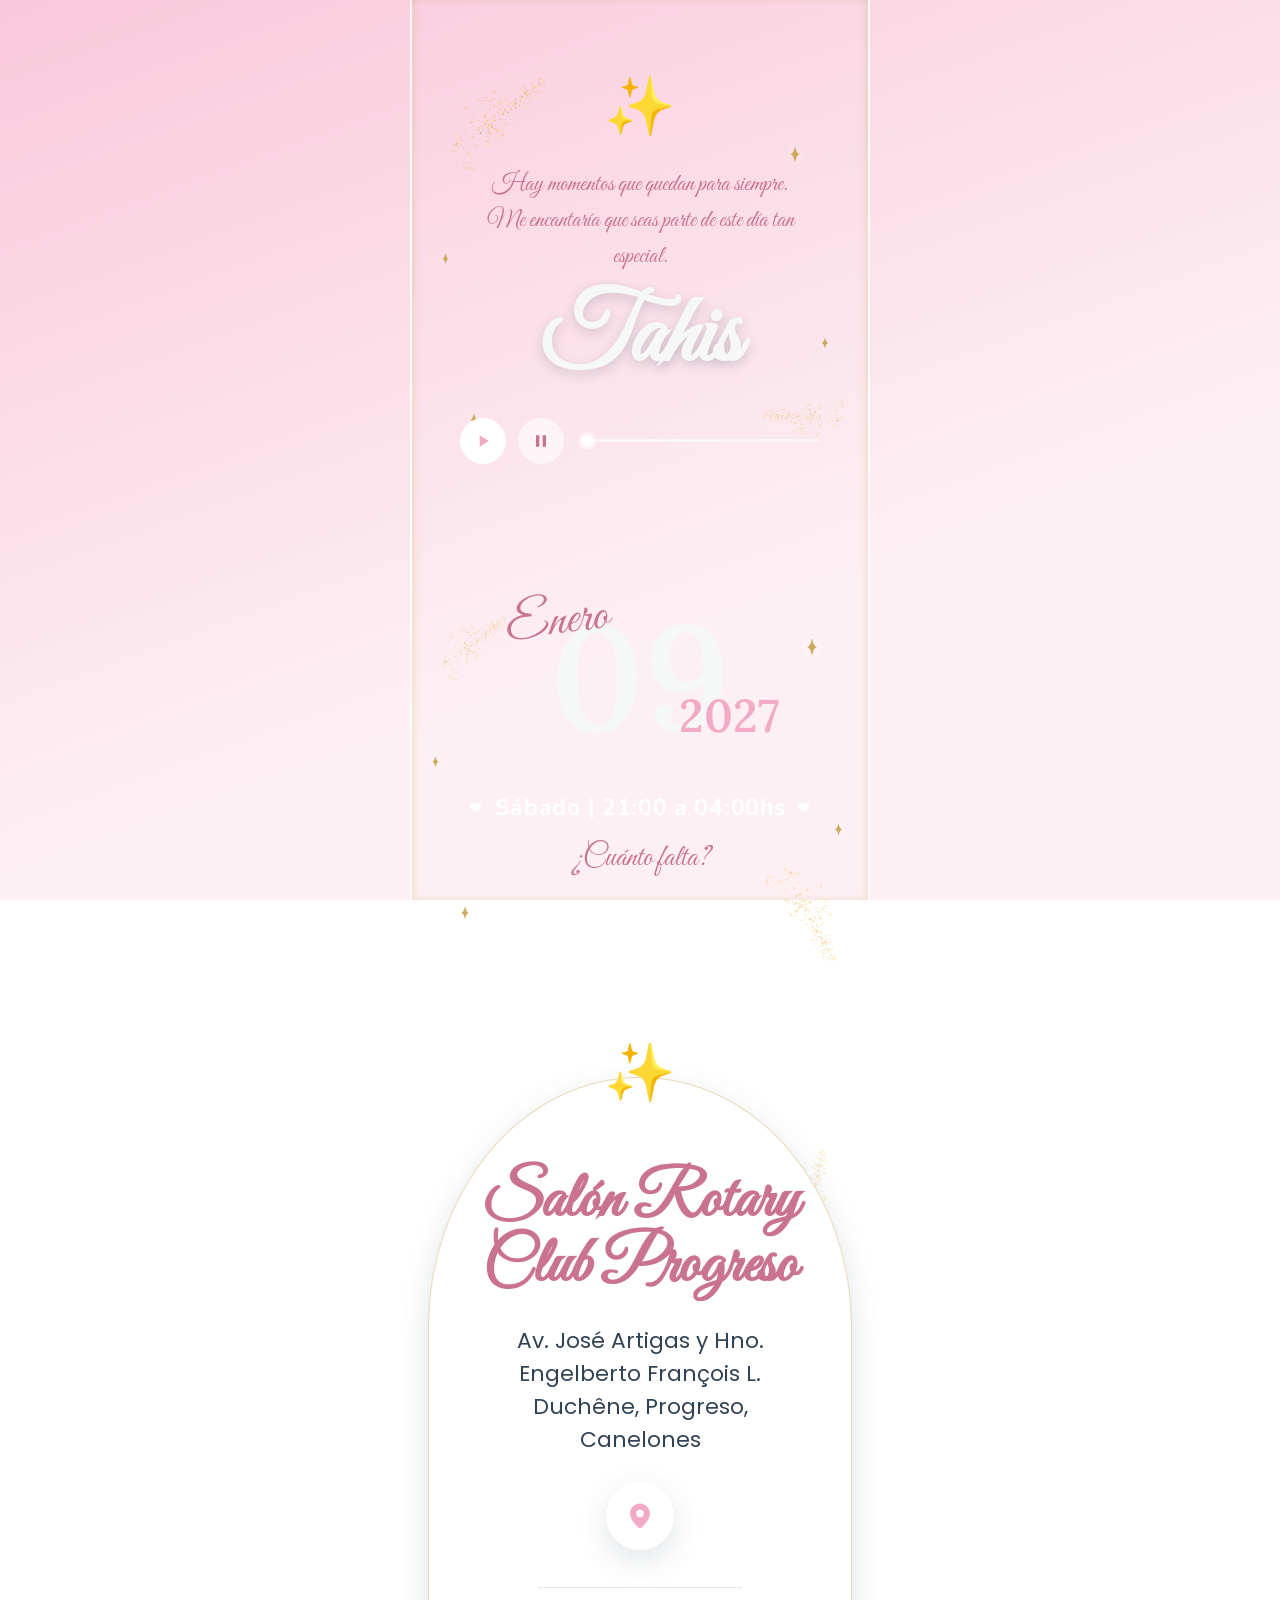
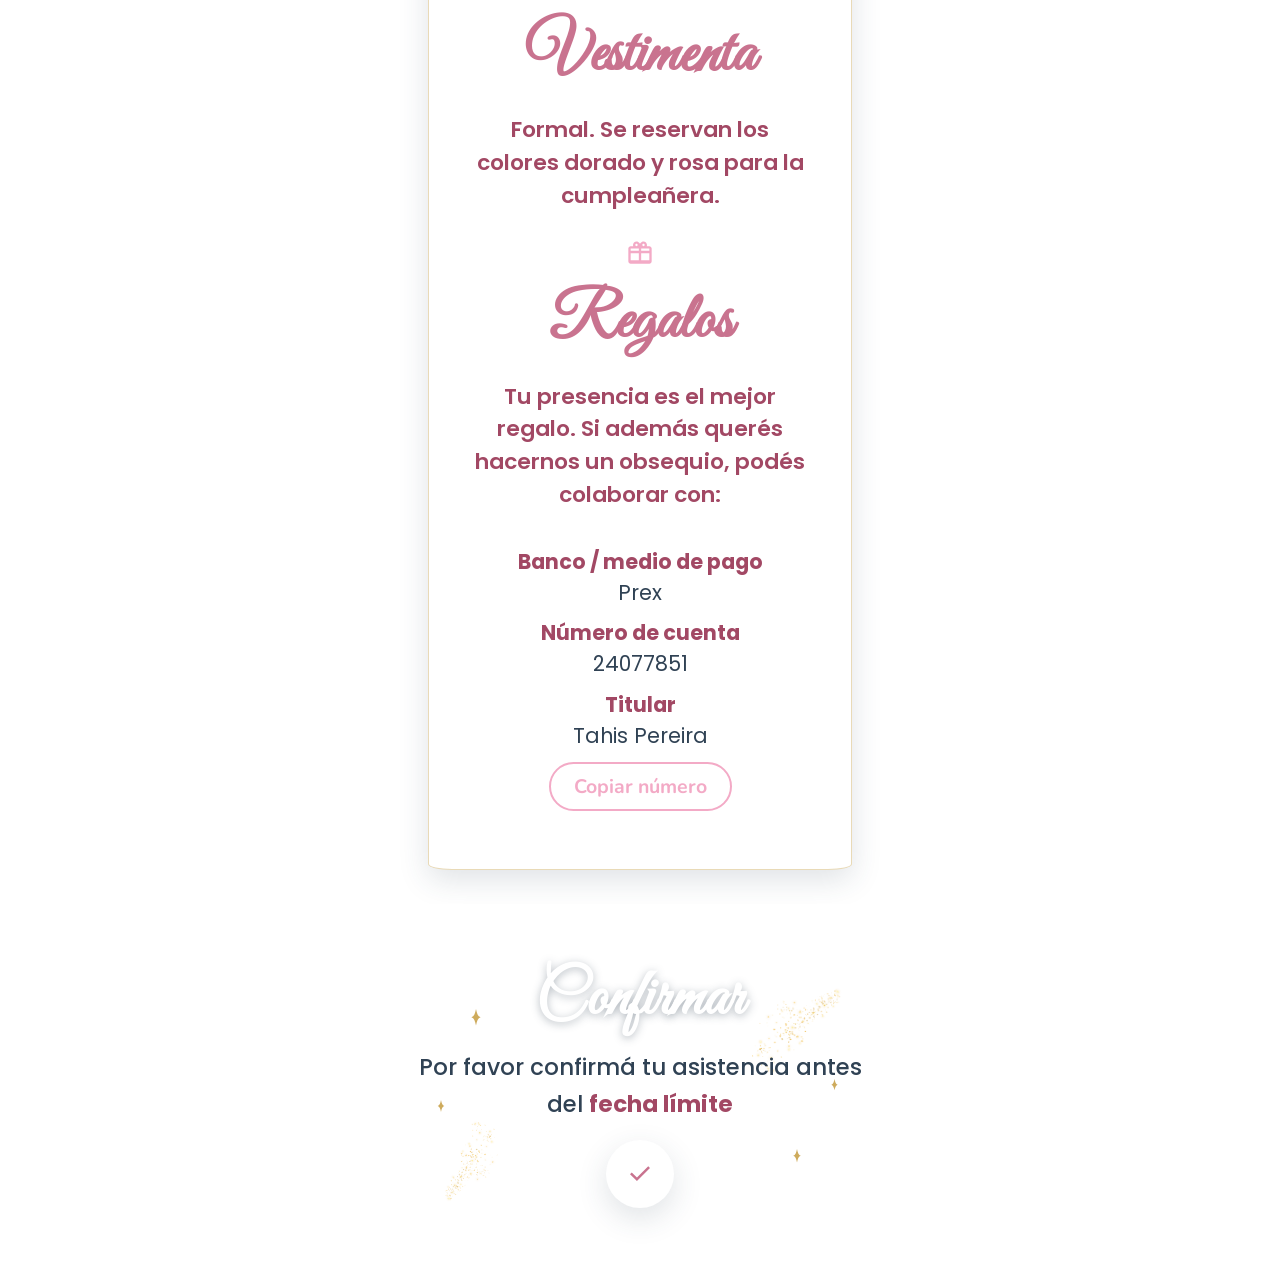
==== invitacion.html @ 06226b53 "Invitacion XV de Tahis" ====
<!DOCTYPE html>
<html lang="es">
<head>
  <meta charset="UTF-8" />
  <meta name="viewport" content="width=device-width, initial-scale=1.0" />
  <title>Invitación</title>

  <!-- Vista previa al compartir por WhatsApp/redes.
       IMPORTANTE: cuando subas la página, reemplazá "TU-DOMINIO" por la URL
       real (la imagen y el enlace deben ser URL absoluta para que WhatsApp
       los muestre). Ver el README. -->
  <meta name="description" content="Te esperamos el 09 de enero de 2027 en Progreso, Canelones. Confirmá tu asistencia y mirá todos los detalles. ✨" />
  <meta property="og:type" content="website" />
  <meta property="og:site_name" content="XV de Tahis" />
  <meta property="og:title" content="¡XV de Tahis! ✨" />
  <meta property="og:description" content="Te esperamos el 09 de enero de 2027 en Progreso, Canelones. Confirmá tu lugar." />
  <meta property="og:image" content="https://TU-DOMINIO/images/og-image.jpg" />
  <meta property="og:url" content="https://TU-DOMINIO/invitacion.html" />
  <meta name="twitter:card" content="summary_large_image" />
  <meta name="theme-color" content="#f9c9db" />

  <!-- Favicon -->
  <link rel="icon" type="image/png" href="images/favicon.png" />
  <link rel="apple-touch-icon" href="images/apple-touch-icon.png" />

  <link rel="preconnect" href="https://fonts.googleapis.com" />
  <link rel="preconnect" href="https://fonts.gstatic.com" crossorigin />
  <link
    href="https://fonts.googleapis.com/css2?family=Great+Vibes&family=Lora:wght@500;600&family=Nunito:wght@700;800&family=Poppins:wght@400;500;600;700&display=swap"
    rel="stylesheet"
  />

  <link rel="stylesheet" href="css/base.css" />
  <link rel="stylesheet" href="css/invitacion.css" />
</head>

<!-- data-page="invitacion" le indica a app.js qué lógica ejecutar -->
<body data-page="invitacion">
  <!-- Marca el borde de la tarjeta a lo largo de toda la página -->
  <div class="card-edge" aria-hidden="true"></div>

  <!-- ============== HERO: bienvenida + reproductor ============== -->
  <section class="section hero">
    <div class="section__frame">
      <img class="confetti confetti--1" src="images/decorativo/confetti-dorado.png" alt="" aria-hidden="true" />
      <img class="confetti confetti--chica confetti--2" src="images/decorativo/confetti-dorado.png" alt="" aria-hidden="true" />
      <span class="sparkle sparkle--1" aria-hidden="true"><svg viewBox="0 0 24 24"><path d="M12 0c1 5 2 8 5 9-3 1-4 4-5 9-1-5-2-8-5-9 3-1 4-4 5-9z" /></svg></span>
      <span class="sparkle sparkle--2" aria-hidden="true"><svg viewBox="0 0 24 24"><path d="M12 0c1 5 2 8 5 9-3 1-4 4-5 9-1-5-2-8-5-9 3-1 4-4 5-9z" /></svg></span>
      <span class="sparkle sparkle--3" aria-hidden="true"><svg viewBox="0 0 24 24"><path d="M12 0c1 5 2 8 5 9-3 1-4 4-5 9-1-5-2-8-5-9 3-1 4-4 5-9z" /></svg></span>
      <span class="sparkle sparkle--4" aria-hidden="true"><svg viewBox="0 0 24 24"><path d="M12 0c1 5 2 8 5 9-3 1-4 4-5 9-1-5-2-8-5-9 3-1 4-4 5-9z" /></svg></span>
      <div class="section__inner">
        <!-- Insignia decorativa arriba del todo (reemplaza a la corona original) -->
        <div class="reveal" id="insigniaHero" aria-hidden="true" style="font-size:2.5rem;">✨</div>

        <p class="hero__bienvenida reveal" id="mensajeBienvenida">
          Hay momentos que quedan para siempre. Me encantaría que seas parte de este día tan especial.
        </p>

        <h1 class="hero__nombre reveal" id="nombre">Nombre</h1>

        <!-- Reproductor de música de fondo (opcional). Si CONFIG.musica.src
             está vacío, render.js oculta todo este bloque. -->
        <div class="player reveal" id="reproductor" hidden>
          <audio id="audioElemento" loop></audio>
          <div class="player__botones">
            <button class="player__toggle" id="playerPlay" type="button" aria-label="Reproducir música">
              <svg viewBox="0 0 24 24"><path d="M8 5v14l11-7z" /></svg>
            </button>
            <button class="player__toggle" id="playerPause" type="button" aria-label="Pausar música">
              <svg viewBox="0 0 24 24"><path d="M6 5h4v14H6zM14 5h4v14h-4z" /></svg>
            </button>
          </div>
          <input class="player__bar" id="playerBar" type="range" min="0" max="100" value="0" />
        </div>
      </div>
    </div>
  </section>

  <!-- ============== CUÁNDO: fecha superpuesta + cuenta regresiva ============== -->
  <section class="section when">
    <div class="section__frame">
      <img class="confetti confetti--1" src="images/decorativo/confetti-dorado.png" alt="" aria-hidden="true" />
      <img class="confetti confetti--2" src="images/decorativo/confetti-dorado.png" alt="" aria-hidden="true" />
      <span class="sparkle sparkle--1" aria-hidden="true"><svg viewBox="0 0 24 24"><path d="M12 0c1 5 2 8 5 9-3 1-4 4-5 9-1-5-2-8-5-9 3-1 4-4 5-9z" /></svg></span>
      <span class="sparkle sparkle--2" aria-hidden="true"><svg viewBox="0 0 24 24"><path d="M12 0c1 5 2 8 5 9-3 1-4 4-5 9-1-5-2-8-5-9 3-1 4-4 5-9z" /></svg></span>
      <span class="sparkle sparkle--3" aria-hidden="true"><svg viewBox="0 0 24 24"><path d="M12 0c1 5 2 8 5 9-3 1-4 4-5 9-1-5-2-8-5-9 3-1 4-4 5-9z" /></svg></span>
      <span class="sparkle sparkle--4" aria-hidden="true"><svg viewBox="0 0 24 24"><path d="M12 0c1 5 2 8 5 9-3 1-4 4-5 9-1-5-2-8-5-9 3-1 4-4 5-9z" /></svg></span>
      <div class="section__inner">
      <div class="when__fecha reveal">
        <span class="when__mes" id="fechaMes">Mes</span>
        <span class="when__dia" id="fechaDia">00</span>
        <span class="when__anio" id="fechaAnio">0000</span>
      </div>

      <p class="when__horario reveal">
        <svg class="icon-inline" viewBox="0 0 24 24" aria-hidden="true">
          <path d="M12 21s-6.7-4.35-9.3-8.1C.8 10.1 1.4 6.7 4.2 5.2c2.1-1.1 4.4-.4 5.8 1.3.4.5.7 1 1 1.5.3-.5.6-1 1-1.5 1.4-1.7 3.7-2.4 5.8-1.3 2.8 1.5 3.4 4.9 1.5 7.7C18.7 16.65 12 21 12 21z" />
        </svg>
        <span id="diaYHorario">Día | Horario</span>
        <svg class="icon-inline" viewBox="0 0 24 24" aria-hidden="true">
          <path d="M12 21s-6.7-4.35-9.3-8.1C.8 10.1 1.4 6.7 4.2 5.2c2.1-1.1 4.4-.4 5.8 1.3.4.5.7 1 1 1.5.3-.5.6-1 1-1.5 1.4-1.7 3.7-2.4 5.8-1.3 2.8 1.5 3.4 4.9 1.5 7.7C18.7 16.65 12 21 12 21z" />
        </svg>
      </p>

      <p class="when__pregunta reveal">¿Cuánto falta?</p>

      <!-- Cuenta regresiva en vivo (ver js/countdown.js) -->
      <div class="countdown reveal" id="countdown">
        <div class="countdown__unit">
          <span class="countdown__value" id="cdDias">00</span>
          <span class="countdown__label">Días</span>
        </div>
        <span class="countdown__sep">:</span>
        <div class="countdown__unit">
          <span class="countdown__value" id="cdHoras">00</span>
          <span class="countdown__label">Horas</span>
        </div>
        <span class="countdown__sep">:</span>
        <div class="countdown__unit">
          <span class="countdown__value" id="cdMinutos">00</span>
          <span class="countdown__label">Min</span>
        </div>
        <span class="countdown__sep">:</span>
        <div class="countdown__unit">
          <span class="countdown__value" id="cdSegundos">00</span>
          <span class="countdown__label">Seg</span>
        </div>
      </div>
      </div>
    </div>
  </section>

  <!-- ============== TARJETA EN ARCO: Dónde + Vestimenta + Regalos ============== -->
  <section class="section info">
   <div class="section__frame">
    <img class="confetti confetti--1" src="images/decorativo/confetti-dorado.png" alt="" aria-hidden="true" />
    <img class="confetti confetti--chica confetti--2" src="images/decorativo/confetti-dorado.png" alt="" aria-hidden="true" />
    <span class="sparkle sparkle--1" aria-hidden="true"><svg viewBox="0 0 24 24"><path d="M12 0c1 5 2 8 5 9-3 1-4 4-5 9-1-5-2-8-5-9 3-1 4-4 5-9z" /></svg></span>
    <span class="sparkle sparkle--2" aria-hidden="true"><svg viewBox="0 0 24 24"><path d="M12 0c1 5 2 8 5 9-3 1-4 4-5 9-1-5-2-8-5-9 3-1 4-4 5-9z" /></svg></span>
      <span class="sparkle sparkle--3" aria-hidden="true"><svg viewBox="0 0 24 24"><path d="M12 0c1 5 2 8 5 9-3 1-4 4-5 9-1-5-2-8-5-9 3-1 4-4 5-9z" /></svg></span>
      <span class="sparkle sparkle--4" aria-hidden="true"><svg viewBox="0 0 24 24"><path d="M12 0c1 5 2 8 5 9-3 1-4 4-5 9-1-5-2-8-5-9 3-1 4-4 5-9z" /></svg></span>

    <div class="arch-card reveal">
      <span class="arch-card__insignia" id="insigniaArco" aria-hidden="true">✨</span>

      <!-- Dónde -->
      <h2 class="title-script" id="nombreLugar">Nombre del salón</h2>
      <p class="arch-card__direccion" id="direccion">Dirección</p>
      <a class="icon-circle" id="mapsLink" href="https://maps.google.com/" target="_blank" rel="noopener noreferrer" aria-label="Ver ubicación en el mapa">
        <svg viewBox="0 0 24 24" aria-hidden="true">
          <path d="M12 2C7.6 2 4 5.6 4 10c0 5.4 6.8 11.2 7.1 11.4.5.4 1.2.4 1.8 0C13.2 21.2 20 15.4 20 10c0-4.4-3.6-8-8-8zm0 11a3 3 0 1 1 0-6 3 3 0 0 1 0 6z" />
        </svg>
      </a>

      <div class="arch-card__divider"></div>

      <!-- Vestimenta -->
      <h2 class="title-script" id="vestimentaTitulo">Vestimenta</h2>
      <p class="arch-card__texto" id="vestimentaTexto">
        Formal. Se reservan los colores dorado y rosa para la cumpleañera.
      </p>

      <div class="arch-card__icono-divisor" aria-hidden="true">
        <svg viewBox="0 0 24 24">
          <path d="M20 7h-2.2c.13-.32.2-.65.2-1 0-1.66-1.34-3-3-3-1.05 0-1.96.54-2.5 1.35L12 4.9l-.5-.55C10.96 3.54 10.05 3 9 3 7.34 3 6 4.34 6 6c0 .35.07.68.2 1H4c-1.1 0-2 .9-2 2v11c0 1.1.9 2 2 2h16c1.1 0 2-.9 2-2V9c0-1.1-.9-2-2-2zM9 5c.55 0 1 .45 1 1s-.45 1-1 1-1-.45-1-1 .45-1 1-1zm6 2c-.55 0-1-.45-1-1s.45-1 1-1 1 .45 1 1-.45 1-1 1zM4 9h7v2H4V9zm0 4h7v6H4v-6zm16 6h-7v-6h7v6zm0-8h-7V9h7v2z" />
        </svg>
      </div>

      <!-- Regalos -->
      <h2 class="title-script" id="regalosTitulo">Regalos</h2>
      <p class="arch-card__texto" id="regalosTexto">
        Tu presencia es el mejor regalo. Si además querés hacernos un obsequio, podés colaborar con:
      </p>

      <!-- Este bloque se oculta automáticamente si no se cargan datos en config.js -->
      <dl class="arch-card__regalo" id="datosRegaloBloque">
        <dt>Banco / medio de pago</dt>
        <dd id="regaloBanco">-</dd>
        <dt>Número de cuenta</dt>
        <dd id="regaloNumero">-</dd>
        <dt>Titular</dt>
        <dd id="regaloTitular">-</dd>
        <button class="arch-card__copiar" id="copiarDatosRegalo" type="button">Copiar número</button>
      </dl>
    </div>
   </div>
  </section>

  <!-- ============== CONFIRMAR ASISTENCIA ============== -->
  <section class="section rsvp" id="rsvp">
   <div class="section__frame">
    <img class="confetti confetti--1" src="images/decorativo/confetti-dorado.png" alt="" aria-hidden="true" />
    <img class="confetti confetti--chica confetti--2" src="images/decorativo/confetti-dorado.png" alt="" aria-hidden="true" />
    <span class="sparkle sparkle--1" aria-hidden="true"><svg viewBox="0 0 24 24"><path d="M12 0c1 5 2 8 5 9-3 1-4 4-5 9-1-5-2-8-5-9 3-1 4-4 5-9z" /></svg></span>
    <span class="sparkle sparkle--2" aria-hidden="true"><svg viewBox="0 0 24 24"><path d="M12 0c1 5 2 8 5 9-3 1-4 4-5 9-1-5-2-8-5-9 3-1 4-4 5-9z" /></svg></span>
      <span class="sparkle sparkle--3" aria-hidden="true"><svg viewBox="0 0 24 24"><path d="M12 0c1 5 2 8 5 9-3 1-4 4-5 9-1-5-2-8-5-9 3-1 4-4 5-9z" /></svg></span>
      <span class="sparkle sparkle--4" aria-hidden="true"><svg viewBox="0 0 24 24"><path d="M12 0c1 5 2 8 5 9-3 1-4 4-5 9-1-5-2-8-5-9 3-1 4-4 5-9z" /></svg></span>
    <div class="section__inner">
      <h2 class="title-script rsvp__titulo" id="confirmacionTitulo">Confirmar</h2>
      <p class="rsvp__texto">
        <span id="confirmacionTexto">Por favor confirmá tu asistencia antes del</span>
        <span class="rsvp__fecha-limite" id="fechaLimite">fecha límite</span>
      </p>
      <a class="icon-circle rsvp__boton reveal" id="rsvpBoton" href="https://forms.gle/" target="_blank" rel="noopener noreferrer" aria-label="Confirmar asistencia">
        <svg viewBox="0 0 24 24" aria-hidden="true">
          <path d="M9.55 17.65 4 12.1l1.4-1.4 4.15 4.15L18.6 5.8 20 7.2z" />
        </svg>
      </a>
    </div>
   </div>
  </section>

  <!-- ============== FOOTER / CRÉDITO (opcional) ============== -->
  <footer class="site-footer" id="siteFooter" hidden>
    <p>
      <a id="creditoLink" href="#" target="_blank" rel="noopener noreferrer"><span id="creditoTexto"></span></a>
    </p>
  </footer>

  <script src="js/config.js"></script>
  <script src="js/render.js"></script>
  <script src="js/countdown.js"></script>
  <script src="js/reveal.js"></script>
  <script src="js/player.js"></script>
  <script src="js/app.js"></script>
</body>
</html>
---- css/base.css ----
/* ============================================================
   BASE.CSS
   Variables globales, reset y componentes compartidos por
   index.html (el "pase") e invitacion.html (la invitación completa).

   La paleta y los componentes de este archivo están calcados de la
   página de referencia (fondo rosa con degradé, títulos en cursiva
   color mauve, tarjeta blanca en forma de arco, insignias circulares
   con íconos, confeti dorado).
   ============================================================ */

:root {
  --color-bg-top: #f9c9db;     /* Rosa clarito: esquina superior del degradé */
  --color-bg-bottom: #fdf0f4;  /* Rosa casi blanco: resto del degradé de fondo */
  --color-accent: #f3aac6;     /* Rosa acento (botones, círculos) */
  --color-title: #c9738f;      /* Mauve de los títulos en cursiva */
  --color-text-rose: #a24864;  /* Texto rosado oscuro (vestimenta, regalos) */
  --color-gold: #c9a24b;       /* Dorado, detalle del tema XV */
  --color-light: #f6f7f7;      /* Casi blanco, texto sobre fondo rosado */
  --color-dark: #304254;       /* Azul oscuro, texto general sobre blanco */
  --color-white: #ffffff;

  /* --- Tipografías (equivalentes libres a las del diseño original) --- */
  --font-script: 'Great Vibes', cursive;   /* Nombre de la festejada, títulos */
  --font-serif: 'Lora', serif;             /* Números de fecha grandes */
  --font-sans: 'Poppins', sans-serif;      /* Textos generales */
  --font-accent: 'Nunito', sans-serif;     /* Pequeños textos destacados */

  --shadow-soft: 0 10px 30px rgba(48, 66, 84, 0.15);
  --transition-base: 0.4s ease;
}

/* --- Reset básico --- */
*,
*::before,
*::after {
  box-sizing: border-box;
  margin: 0;
  padding: 0;
}

html {
  scroll-behavior: smooth;
  /* Tamaño base del texto: en pantallas grandes lo agrandamos un poco
     para que la tarjeta (que se mantiene angosta, como en el celular)
     no se vea chica y perdida en medio de la pantalla. Como casi todo
     el sitio está en rem, esto agranda todo proporcionalmente. */
  font-size: 18px;
}

@media (min-width: 640px) {
  html {
    font-size: 20px;
  }
}

@media (min-width: 1024px) {
  html {
    font-size: 23px;
  }
}

body {
  font-family: var(--font-sans);
  color: var(--color-dark);
  /* Un único degradé para TODA la página, fijo a la pantalla
     ("background-attachment: fixed"). Al estar fijo, no importa
     cuánto mida la página ni cuántas secciones tenga: se ve siempre
     parejo, sin ningún corte/línea entre una sección y la siguiente. */
  background-image: linear-gradient(160deg, var(--color-bg-top), var(--color-bg-bottom) 65%);
  background-attachment: fixed;
  background-size: 100% 100vh;
  background-repeat: no-repeat;
  overflow-x: hidden;
  -webkit-font-smoothing: antialiased;
}

img {
  display: block;
  max-width: 100%;
}

a {
  text-decoration: none;
  color: inherit;
}

button {
  font-family: inherit;
  cursor: pointer;
  border: none;
  background: none;
}

/* --- Utilidad: animación de aparición al hacer scroll (ver reveal.js) --- */
.reveal {
  opacity: 0;
  transform: translateY(24px);
  transition: opacity 0.8s ease, transform 0.8s ease;
}

.reveal.is-visible {
  opacity: 1;
  transform: translateY(0);
}

/* --- Título en tipografía script/cursiva, usado en cada sub-sección --- */
.title-script {
  font-family: var(--font-script);
  font-size: 2.8rem;
  color: var(--color-title);
  line-height: 1;
}

/* --- Borde vertical fijo: marca los bordes de la "tarjeta" angosta
   (izquierda y derecha) a lo largo de TODA la página, para que se vea
   claramente dónde termina la tarjeta y empieza el fondo, incluso al
   hacer scroll. Es "fixed" así se mantiene de arriba a abajo de la
   pantalla sin importar cuánto mida la página. --- */
/* Solo se muestra a partir de tablet/pc (ver media query más abajo):
   en celular la tarjeta ya ocupa casi todo el ancho de la pantalla,
   así que estas líneas quedarían pegadas al borde y no se ven bien. */
.card-edge {
  display: none;
  position: fixed;
  top: 0;
  bottom: 0;
  left: 50%;
  transform: translateX(-50%);
  width: min(92%, 460px);
  border-left: 2px solid rgba(255, 255, 255, 0.85);
  border-right: 2px solid rgba(255, 255, 255, 0.85);
  box-shadow: inset 4px 0 10px -4px rgba(201, 162, 75, 0.35),
    inset -4px 0 10px -4px rgba(201, 162, 75, 0.35);
  pointer-events: none;
  z-index: 5;
}

@media (min-width: 640px) {
  .card-edge {
    display: block;
  }
}

/* --- Confeti dorado decorativo (imagen real recortada del diseño) ---
   Se usa como acento suelto en varias esquinas, con un ligero
   parpadeo/flote para que se sienta "vivo" en vez de una imagen fija. */
.confetti {
  position: absolute;
  width: 140px;
  pointer-events: none;
  user-select: none;
  z-index: 0;
  animation: brillar 4s ease-in-out infinite;
}

.confetti--chica {
  width: 80px;
}

@keyframes brillar {
  0%, 100% { opacity: 0.55; transform: scale(0.94) rotate(var(--rot, 0deg)); }
  50% { opacity: 1; transform: scale(1.06) rotate(var(--rot, 0deg)); }
}

/* --- Chispitas sueltas (estrellitas doradas animadas), para sumar
   más brillantina además del confeti real --- */
.sparkle {
  position: absolute;
  z-index: 0;
  pointer-events: none;
  color: var(--color-gold);
  opacity: 0.9;
  filter: drop-shadow(0 0 4px rgba(255, 255, 255, 0.9));
  animation: titilar 2.4s ease-in-out infinite;
}

.sparkle svg {
  width: 100%;
  height: 100%;
  fill: currentColor;
}

@keyframes titilar {
  0%, 100% { opacity: 0.45; transform: scale(0.75) rotate(0deg); }
  50% { opacity: 1; transform: scale(1.25) rotate(15deg); }
}

/* --- Insignia circular con ícono (usada en "Dónde" y "Confirmar") --- */
.icon-circle {
  display: inline-grid;
  place-items: center;
  width: 68px;
  height: 68px;
  border-radius: 50%;
  background: var(--color-white);
  box-shadow: var(--shadow-soft);
  color: var(--color-accent);
  transition: transform var(--transition-base), box-shadow var(--transition-base);
}

.icon-circle svg {
  width: 30px;
  height: 30px;
  fill: currentColor;
}

.icon-circle:hover {
  transform: translateY(-3px) scale(1.05);
  box-shadow: 0 14px 30px rgba(48, 66, 84, 0.22);
}

/* --- Ícono pequeño en línea (corazones junto al día/horario) --- */
.icon-inline {
  width: 20px;
  height: 20px;
  fill: currentColor;
  vertical-align: -3px;
}

/* --- Tarjeta blanca en forma de arco: agrupa Dónde + Vestimenta + Regalos,
   igual que en la página de referencia --- */
.arch-card {
  position: relative;
  z-index: 1;
  width: min(92%, 460px);
  margin: 0 auto;
  background: var(--color-white);
  border-radius: 50% 50% 24px 24px / 18% 18% 6px 6px;
  padding: 4rem 1.75rem 2.5rem;
  /* Filete dorado bien fino que marca el borde de la tarjeta, además
     de la sombra: así se nota la separación entre la tarjeta blanca
     (delgada) y el fondo rosa, como en la referencia. */
  border: 1px solid rgba(201, 162, 75, 0.4);
  box-shadow: var(--shadow-soft);
  display: flex;
  flex-direction: column;
  align-items: center;
  gap: 1.1rem;
  text-align: center;
}

.arch-card__divider {
  width: 60%;
  height: 1px;
  background: rgba(48, 66, 84, 0.12);
  margin: 0.5rem 0;
}
---- css/invitacion.css ----
/* ============================================================
   INVITACION.CSS
   Estilos de invitacion.html. Replica el diseño real de referencia:
   Hero (bienvenida + reproductor) -> Cuándo (fecha superpuesta +
   cuenta regresiva) -> tarjeta blanca en arco con Dónde/Vestimenta/
   Regalos -> Confirmar -> pie de página.
   ============================================================ */

.section {
  position: relative;
  width: 100%;
  display: flex;
  flex-direction: column;
  align-items: center;
  justify-content: center;
  /* Antes cada sección forzaba 100vh: en pantallas grandes eso dejaba
     muchísimo espacio vacío arriba/abajo de textos cortos. Ahora cada
     sección mide solo lo que necesita su contenido + este padding. */
  padding: 2.75rem 1.5rem;
  overflow: hidden;
  text-align: center;
}

/* Marco angosto tipo "tarjeta de celular", incluso en pantallas grandes:
   agrupa el contenido de la sección Y su confeti decorativo, para que
   el confeti quede pegado a la tarjeta en vez de la esquina de toda
   la pantalla. En pc no se estira: el texto se agranda en su lugar
   (ver el font-size de html en base.css). */
.section__frame {
  position: relative;
  width: 100%;
  max-width: 460px;
  margin: 0 auto;
  display: flex;
  flex-direction: column;
  align-items: center;
}

.section__inner {
  position: relative;
  z-index: 1;
  width: 100%;
  display: flex;
  flex-direction: column;
  align-items: center;
  gap: 0.75rem;
}

/* ---------- HERO ---------- */
.hero .confetti--1 {
  top: 3%;
  left: 8%;
  width: 100px;
}

.hero .confetti--2 {
  bottom: 4%;
  right: 6%;
  width: 70px;
  transform: rotate(-140deg);
  animation-delay: -1.5s;
}

.hero .sparkle--1 { top: 20%; right: 14%; width: 22px; height: 22px; animation-delay: -0.3s; }
.hero .sparkle--2 { bottom: 10%; left: 12%; width: 18px; height: 18px; animation-delay: -1.4s; }
.hero .sparkle--3 { top: 45%; left: 6%; width: 15px; height: 15px; animation-delay: -2.1s; }
.hero .sparkle--4 { bottom: 30%; right: 8%; width: 16px; height: 16px; animation-delay: -0.9s; }

.hero__bienvenida {
  font-family: var(--font-script);
  font-size: 1.05rem;
  color: var(--color-title);
  max-width: 30ch;
  line-height: 1.5;
}

.hero__nombre {
  font-family: var(--font-script);
  font-size: 4.2rem;
  color: var(--color-light);
  line-height: 1;
  text-shadow: 0 4px 12px rgba(48, 66, 84, 0.2);
}

/* Reproductor de música de fondo (opcional). Se oculta por completo
   si CONFIG.musica.src está vacío: ver render.js */
.player {
  width: min(100%, 360px);
  display: flex;
  align-items: center;
  gap: 0.75rem;
  margin-top: 0.5rem;
}

/* Los dos botones (play y pausa) van siempre uno al lado del otro,
   en vez de que uno reemplace al otro */
.player__botones {
  flex-shrink: 0;
  display: flex;
  gap: 0.5rem;
}

.player__toggle {
  width: 46px;
  height: 46px;
  display: grid;
  place-items: center;
  border-radius: 50%;
  background: rgba(255, 255, 255, 0.6);
  color: var(--color-title);
  transition: background var(--transition-base), color var(--transition-base);
}

.player__toggle svg {
  width: 20px;
  height: 20px;
  fill: currentColor;
}

/* El botón de la acción activa (sonando o pausado) se resalta */
.player__toggle.is-active {
  background: var(--color-white);
  color: var(--color-accent);
}

.player__bar {
  flex: 1;
  -webkit-appearance: none;
  appearance: none;
  height: 3px;
  border-radius: 2px;
  background: rgba(255, 255, 255, 0.6);
}

.player__bar::-webkit-slider-thumb {
  -webkit-appearance: none;
  width: 12px;
  height: 12px;
  border-radius: 50%;
  background: var(--color-white);
  box-shadow: 0 0 0 3px rgba(255, 255, 255, 0.4);
}

/* ---------- CUÁNDO ---------- */
.when .confetti--1 {
  top: 6%;
  left: 6%;
  width: 70px;
}

.when .confetti--2 {
  bottom: 6%;
  right: 5%;
  width: 90px;
  transform: rotate(100deg);
  animation-delay: -2.4s;
}

.when .sparkle--1 { top: 12%; right: 10%; width: 24px; height: 24px; animation-delay: -0.8s; }
.when .sparkle--2 { bottom: 16%; left: 10%; width: 18px; height: 18px; animation-delay: -1.9s; }
.when .sparkle--3 { top: 40%; left: 4%; width: 15px; height: 15px; animation-delay: -1.1s; }
.when .sparkle--4 { bottom: 38%; right: 5%; width: 17px; height: 17px; animation-delay: -0.2s; }

.when__pregunta {
  font-family: var(--font-script);
  color: var(--color-title);
  font-size: 1.3rem;
}

/* Bloque de fecha grande con mes y año superpuestos al número del día,
   igual que en la referencia */
.when__fecha {
  position: relative;
  display: inline-block;
  margin: 0.5rem auto 1rem;
  padding: 0 1.5rem;
}

.when__dia {
  font-family: var(--font-serif);
  font-weight: 600;
  font-size: 6.5rem;
  color: var(--color-light);
  line-height: 1;
}

.when__mes {
  position: absolute;
  top: -8%;
  left: -4%;
  font-family: var(--font-script);
  font-size: 2.2rem;
  color: var(--color-title);
  transform: rotate(-6deg);
}

.when__anio {
  position: absolute;
  bottom: 4%;
  right: -6%;
  font-family: var(--font-serif);
  font-weight: 600;
  font-size: 2rem;
  color: var(--color-accent);
}

.when__horario {
  display: flex;
  align-items: center;
  gap: 0.5rem;
  font-family: var(--font-accent);
  font-weight: 700;
  letter-spacing: 0.03em;
  color: var(--color-white);
}

.when__horario svg {
  width: 14px;
  height: 14px;
  fill: var(--color-white);
}

/* Cuenta regresiva: dígitos simples separados por ":", sin tarjetas */
.countdown {
  display: flex;
  align-items: flex-start;
  gap: 0.4rem;
  margin-top: 0.75rem;
  font-family: var(--font-serif);
  color: var(--color-white);
}

.countdown__unit {
  display: flex;
  flex-direction: column;
  align-items: center;
}

.countdown__value {
  font-size: 1.8rem;
  line-height: 1;
}

.countdown__label {
  margin-top: 0.3rem;
  font-family: var(--font-accent);
  font-size: 0.65rem;
  text-transform: uppercase;
  letter-spacing: 0.08em;
  color: var(--color-white);
  opacity: 0.85;
}

.countdown__sep {
  font-size: 1.8rem;
  line-height: 1;
  opacity: 0.7;
}

/* ---------- TARJETA EN ARCO: Dónde + Vestimenta + Regalos ---------- */
.info {
  padding-top: 1.5rem;
  padding-bottom: 1.5rem;
}

.info .confetti--1 {
  bottom: 8%;
  left: 4%;
  width: 90px;
}

.info .confetti--2 {
  top: 6%;
  right: 4%;
  width: 70px;
  transform: rotate(-40deg);
  animation-delay: -1.1s;
}

.info .sparkle--1 { top: 22%; left: 8%; width: 20px; height: 20px; animation-delay: -0.6s; }
.info .sparkle--2 { bottom: 18%; right: 10%; width: 21px; height: 21px; animation-delay: -2.1s; }
.info .sparkle--3 { top: 4%; right: 20%; width: 14px; height: 14px; animation-delay: -1.3s; }
.info .sparkle--4 { bottom: 4%; left: 22%; width: 16px; height: 16px; animation-delay: -0.7s; }

/* Insignia sobre el borde superior del arco (reemplaza a la corona
   original; ver CONFIG.insignia en config.js) */
.arch-card__insignia {
  position: absolute;
  top: 0;
  left: 50%;
  transform: translate(-50%, -60%);
  font-size: 2.5rem;
  line-height: 1;
}

.arch-card__direccion {
  font-size: 0.95rem;
  color: var(--color-dark);
}

.arch-card__texto {
  font-size: 0.95rem;
  color: var(--color-text-rose);
  font-weight: 600;
  line-height: 1.5;
}

.arch-card__icono-divisor {
  width: 28px;
  height: 28px;
  color: var(--color-accent);
}

.arch-card__icono-divisor svg {
  width: 100%;
  height: 100%;
  fill: currentColor;
}

/* Datos para regalos: se ocultan filas vacías desde render.js */
.arch-card__regalo {
  font-size: 0.9rem;
  color: var(--color-dark);
}

.arch-card__regalo dt {
  font-weight: 700;
  color: var(--color-text-rose);
  margin-top: 0.4rem;
}

.arch-card__copiar {
  margin-top: 0.5rem;
  padding: 0.4rem 1rem;
  border: 2px solid var(--color-accent);
  color: var(--color-accent);
  border-radius: 999px;
  font-family: var(--font-accent);
  font-weight: 700;
  font-size: 0.85rem;
  transition: background var(--transition-base), color var(--transition-base);
}

.arch-card__copiar:hover {
  background: var(--color-accent);
  color: var(--color-white);
}

/* ---------- CONFIRMAR ---------- */
.rsvp .confetti--1 {
  top: 8%;
  right: 6%;
  width: 90px;
}

.rsvp .confetti--2 {
  bottom: 6%;
  left: 5%;
  width: 70px;
  transform: rotate(160deg);
  animation-delay: -1.8s;
}

.rsvp .sparkle--1 { top: 16%; left: 12%; width: 22px; height: 22px; animation-delay: -1s; }
.rsvp .sparkle--2 { bottom: 20%; right: 14%; width: 18px; height: 18px; animation-delay: -0.4s; }
.rsvp .sparkle--3 { top: 42%; right: 6%; width: 15px; height: 15px; animation-delay: -1.7s; }
.rsvp .sparkle--4 { bottom: 42%; left: 5%; width: 16px; height: 16px; animation-delay: -0.1s; }

.rsvp__titulo {
  color: var(--color-white);
  text-shadow: 0 2px 8px rgba(48, 66, 84, 0.35);
}

/* El texto en blanco sobre el fondo rosa claro se leía mal: lo pasamos
   a un tono oscuro con buen contraste, igual que el resto de los
   textos de la invitación */
.rsvp__texto {
  color: var(--color-dark);
  font-weight: 500;
  line-height: 1.6;
}

.rsvp__fecha-limite {
  font-weight: 700;
  color: var(--color-text-rose);
}

.rsvp__boton {
  color: var(--color-title);
}

/* ---------- FOOTER / CRÉDITO (opcional) ---------- */
.site-footer {
  min-height: auto;
  padding: 1.5rem;
  background: var(--color-white);
  color: var(--color-title);
  text-align: center;
  font-family: var(--font-accent);
  font-size: 0.8rem;
  letter-spacing: 0.05em;
}

.site-footer a {
  font-weight: 700;
  border-bottom: 1px solid currentColor;
}
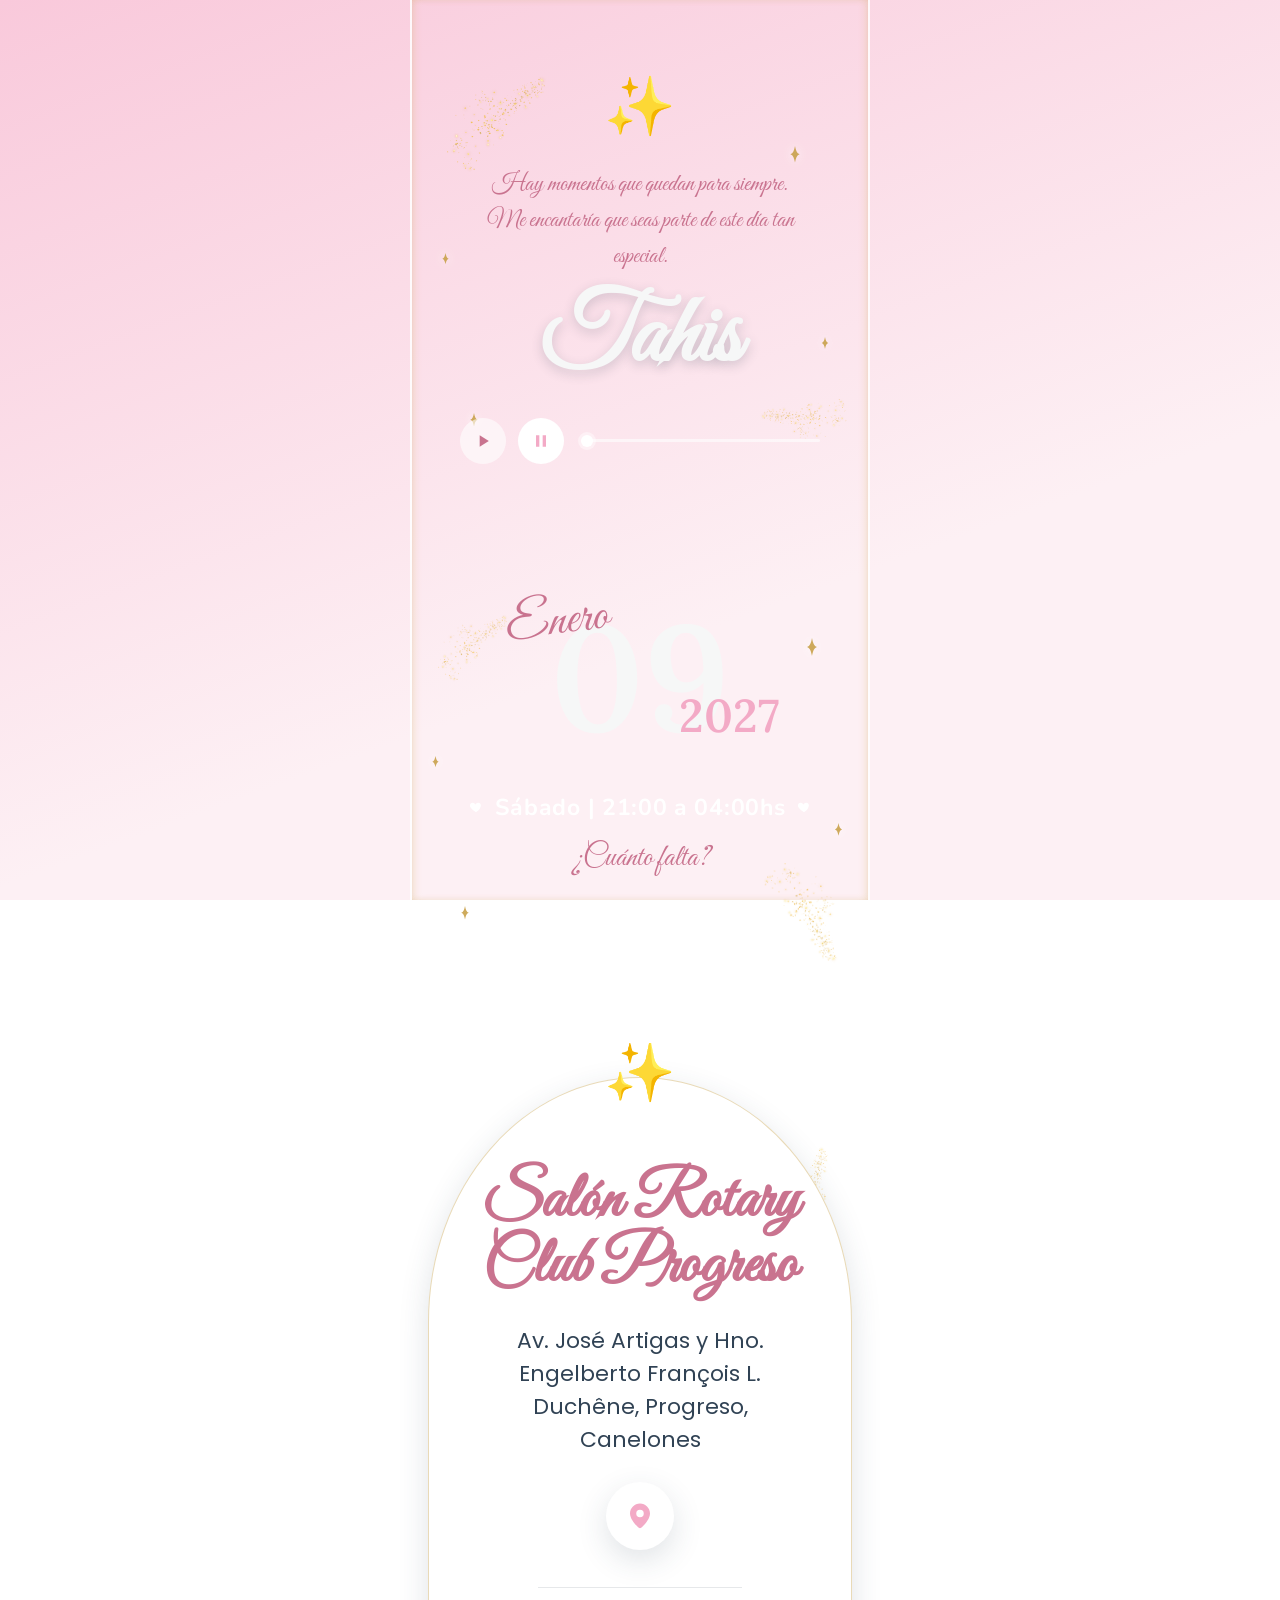
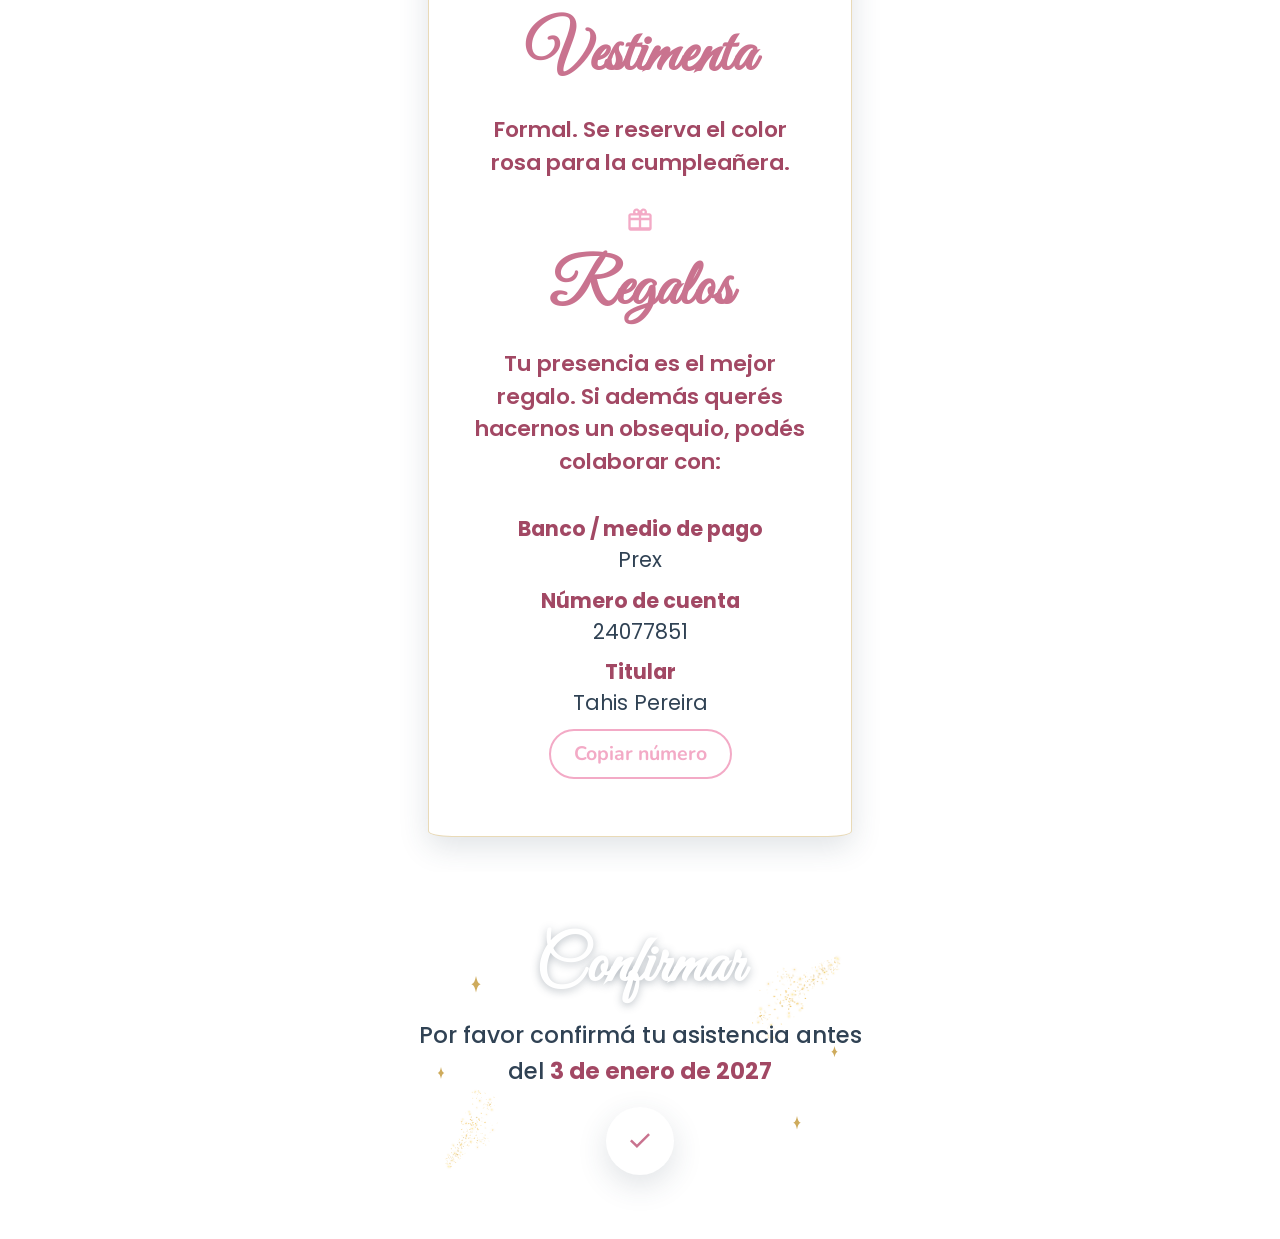
==== commit 45dc68b3: "Aviso de toque para activar sonido en moviles" ====
--- a/invitacion.html
+++ b/invitacion.html
@@ -14,8 +14,8 @@
   <meta property="og:site_name" content="XV de Tahis" />
   <meta property="og:title" content="¡XV de Tahis! ✨" />
   <meta property="og:description" content="Te esperamos el 09 de enero de 2027 en Progreso, Canelones. Confirmá tu lugar." />
-  <meta property="og:image" content="https://TU-DOMINIO/images/og-image.jpg" />
-  <meta property="og:url" content="https://TU-DOMINIO/invitacion.html" />
+  <meta property="og:image" content="https://fdevcore.github.io/tahis-xv/images/og-image.jpg" />
+  <meta property="og:url" content="https://fdevcore.github.io/tahis-xv/invitacion.html" />
   <meta name="twitter:card" content="summary_large_image" />
   <meta name="theme-color" content="#f9c9db" />
 
@@ -72,6 +72,10 @@
           </div>
           <input class="player__bar" id="playerBar" type="range" min="0" max="100" value="0" />
         </div>
+
+        <!-- Aviso que aparece solo si el navegador sigue bloqueando el
+             audio y hace falta un toque (ver js/player.js) -->
+        <p class="player__nudge" id="audioNudge" hidden>🎵 Tocá la pantalla para escuchar la música</p>
       </div>
     </div>
   </section>
--- a/css/invitacion.css
+++ b/css/invitacion.css
@@ -141,6 +141,22 @@
   box-shadow: 0 0 0 3px rgba(255, 255, 255, 0.4);
 }
 
+/* Aviso "tocá la pantalla": sale solo si el navegador bloquea el sonido
+   y hace falta un toque para desbloquearlo (ver js/player.js) */
+.player__nudge {
+  margin-top: 0.6rem;
+  padding: 0.45rem 1.15rem;
+  border-radius: 999px;
+  background: rgba(255, 255, 255, 0.8);
+  color: var(--color-title);
+  font-family: var(--font-accent);
+  font-weight: 700;
+  font-size: 0.85rem;
+  letter-spacing: 0.02em;
+  box-shadow: var(--shadow-soft);
+  animation: titilar 2.4s ease-in-out infinite;
+}
+
 /* ---------- CUÁNDO ---------- */
 .when .confetti--1 {
   top: 6%;
